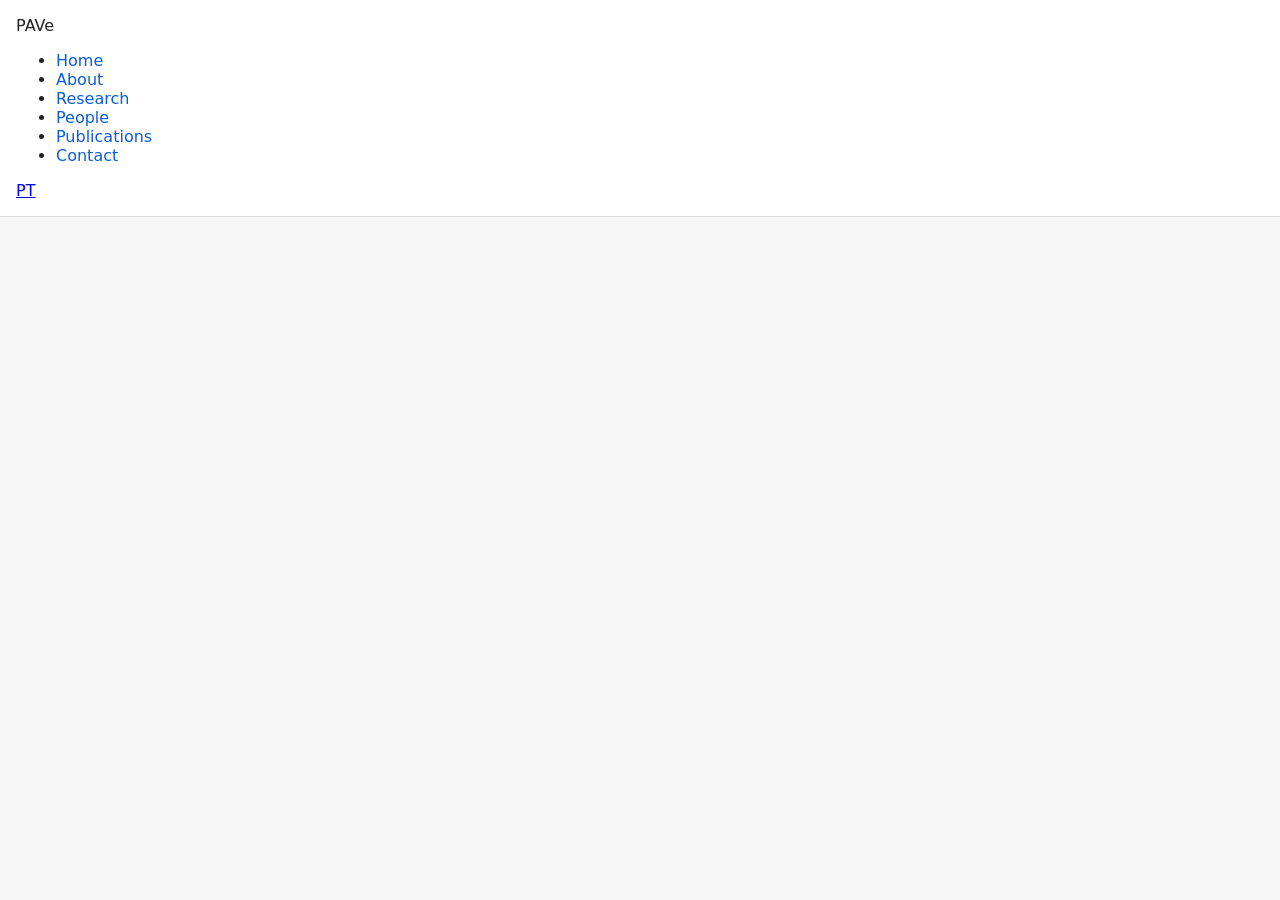
==== en/index.html @ bd42a797 "New Design" ====
<!doctype html>
<html lang="en">
<head>
  <meta charset="utf-8" />
  <title>PAVe — Advanced Research in Extracellular Vesicles</title>
  <meta name="viewport" content="width=device-width, initial-scale=1" />
  <link rel="stylesheet" href="/assets/css/styles.css" />
  <meta name="description" content="PAVe Lab - Advanced Research in Extracellular Vesicles" />
</head>
<body>
  <header class="site-header">
    <div class="brand">
      <img src="/imgs/pave.ps" alt="PAVe logo" class="brand-logo" onerror="this.style.display='none'">
      <span class="brand-text">PAVe</span>
    </div>
    <nav class="site-nav" aria-label="Main Navigation">
      <ul id="menu" class="nav-list">
        <li><a href="#home" class="nav-link">Home</a></li>
        <li><a href="#about" class="nav-link">About</a></li>
        <li><a href="#research" class="nav-link">Research</a></li>
        <li><a href="#people" class="nav-link">People</a></li>
        <li><a href="#publications" class="nav-link">Publications</a></li>
        <li><a href="#contact" class="nav-link">Contact</a></li>
      </ul>
    </nav>
    <a href="/pt/index.html" class="lang-switch" aria-label="Switch to Português">PT</a>
  </header>

  <main id="app" class="container" role="main" aria-label="Site content">
    <section id="home" class="page-section"></section>
    <section id="about" class="page-section hidden"></section>
    <section id="research" class="page-section hidden"></section>
    <section id="people" class="page-section hidden"></section>
    <section id="publications" class="page-section hidden"></section>
    <section id="contact" class="page-section hidden"></section>
  </main>

  <script src="/assets/js/site.js"></script>
</body>
</html>
---- assets/css/styles.css ----
/* Minimal test styles */
:root { --bg: #f7f7f7; --fg: #222; --accent: #2563eb; }
* { box-sizing: border-box; }
html, body { margin:0; padding:0; font-family: system-ui, -apple-system, "Segoe UI", Roboto, Arial, sans-serif; background: var(--bg); color: var(--fg); }
header { padding: 1rem; background: #fff; border-bottom: 1px solid #ddd; position: sticky; top: 0; }
header h1 { font-size: 1.25rem; margin: 0; }
nav a { margin-right: 0.75rem; color: #0b5ed7; text-decoration: none; }
main { padding: 1rem; max-width: 720px; margin: auto; }
#time { font-family: ui-monospace, SFMono-Regular, Monaco, monospace; background: #eee; padding: 0.15em 0.4em; border-radius: 4px; }
button { background: var(--accent); color: white; border: none; padding: 0.5em 1em; border-radius: 4px; cursor: pointer; }
button:hover { opacity: 0.92; }
@media (max-width: 600px) {
  main { padding: 0.75rem; }
  header { padding: 0.5rem; }
}

/* Language switch styling */
.lang-switch { display:flex; gap:.5rem; align-items:center; }
.lang-btn { background:#f3f4f6; border:1px solid #e5e7eb; padding:.25rem .5rem; border-radius:4px; cursor:pointer; }
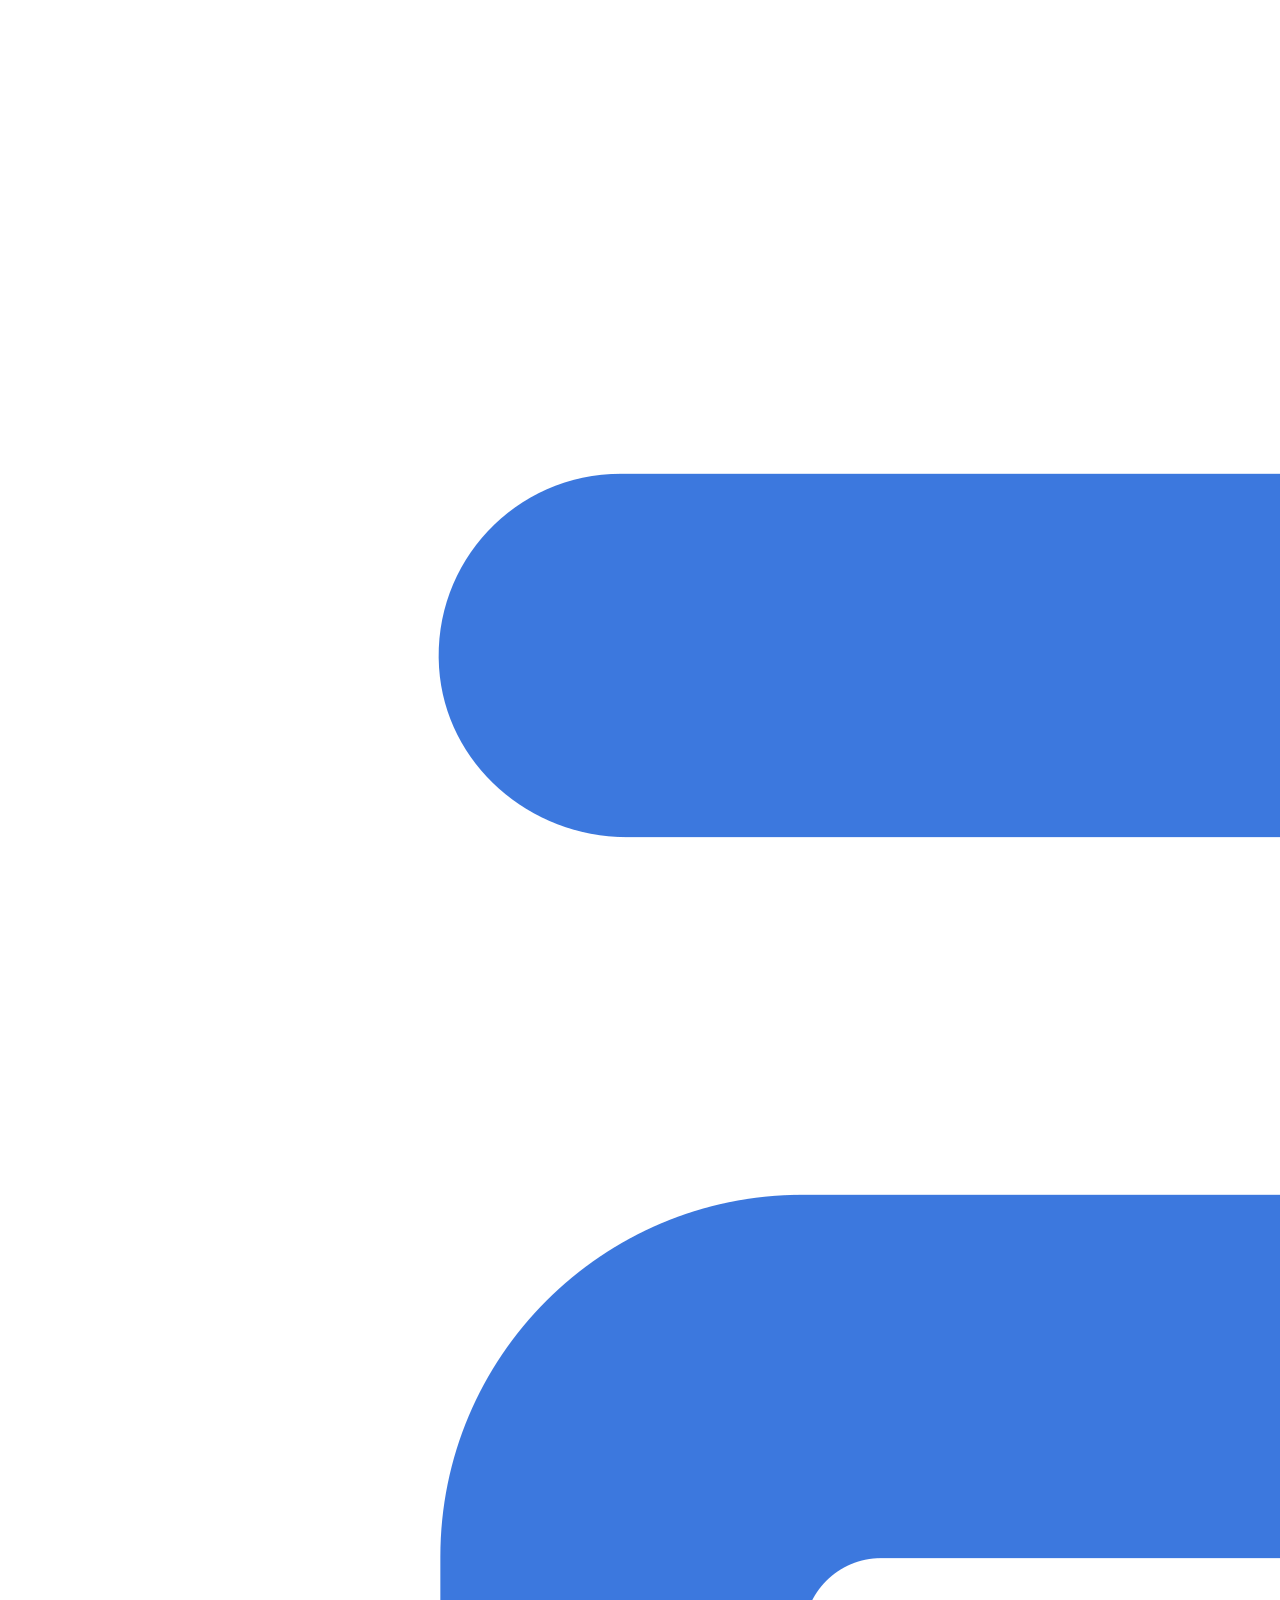
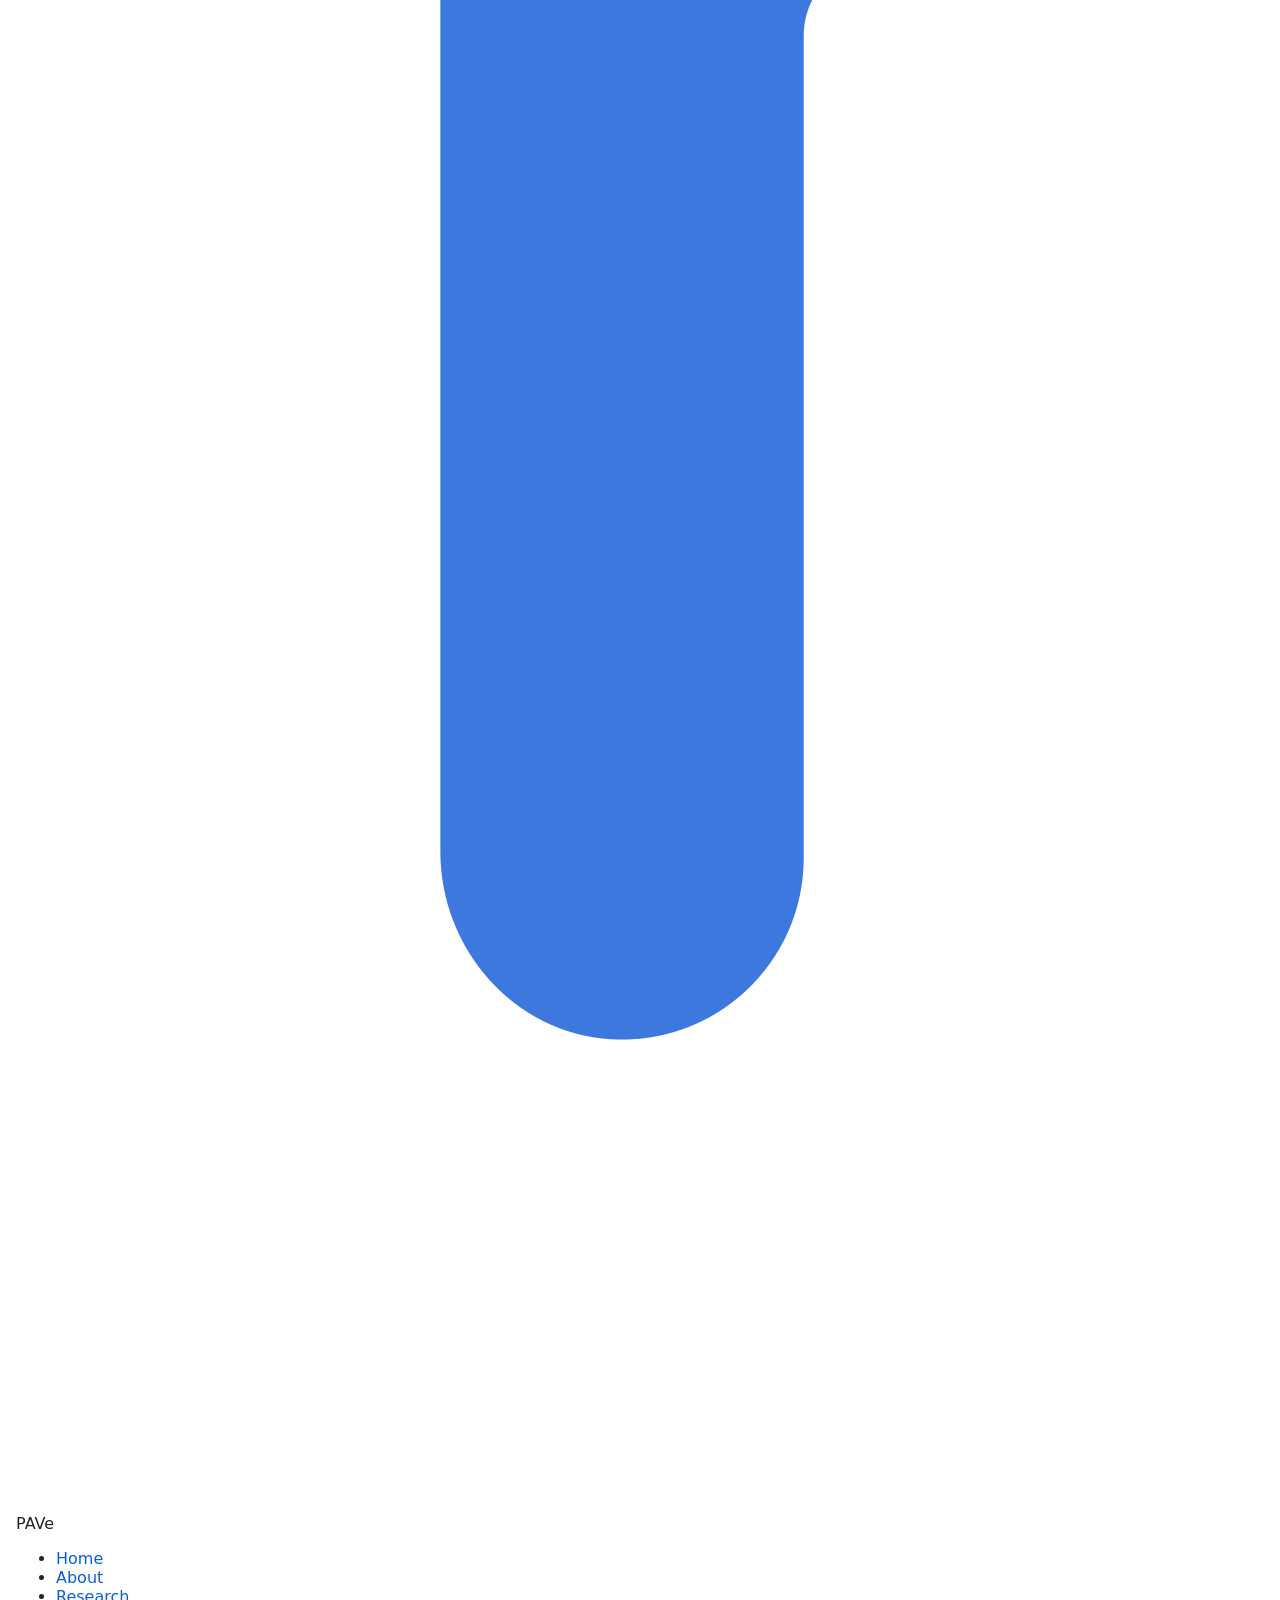
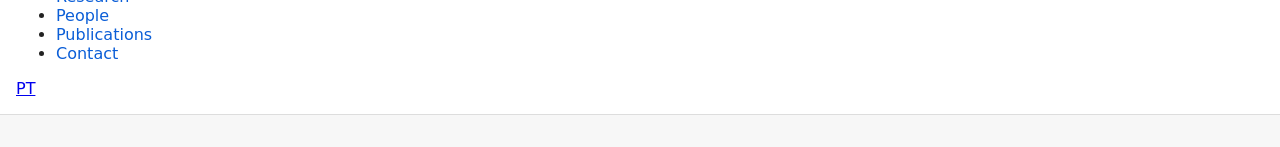
==== commit 316a5a80: "Fixed the logo" ====
--- a/en/index.html
+++ b/en/index.html
@@ -4,13 +4,13 @@
   <meta charset="utf-8" />
   <title>PAVe — Advanced Research in Extracellular Vesicles</title>
   <meta name="viewport" content="width=device-width, initial-scale=1" />
-  <link rel="stylesheet" href="/assets/css/styles.css" />
+  <link rel="stylesheet" href="../assets/css/styles.css" />
   <meta name="description" content="PAVe Lab - Advanced Research in Extracellular Vesicles" />
 </head>
 <body>
   <header class="site-header">
     <div class="brand">
-      <img src="/imgs/pave.ps" alt="PAVe logo" class="brand-logo" onerror="this.style.display='none'">
+      <img src="../imgs/pave.png" alt="PAVe logo" class="brand-logo" onerror="this.style.display='none'">
       <span class="brand-text">PAVe</span>
     </div>
     <nav class="site-nav" aria-label="Main Navigation">
@@ -35,6 +35,6 @@
     <section id="contact" class="page-section hidden"></section>
   </main>
 
-  <script src="/assets/js/site.js"></script>
+  <script src="../assets/js/site.js"></script>
 </body>
 </html>
